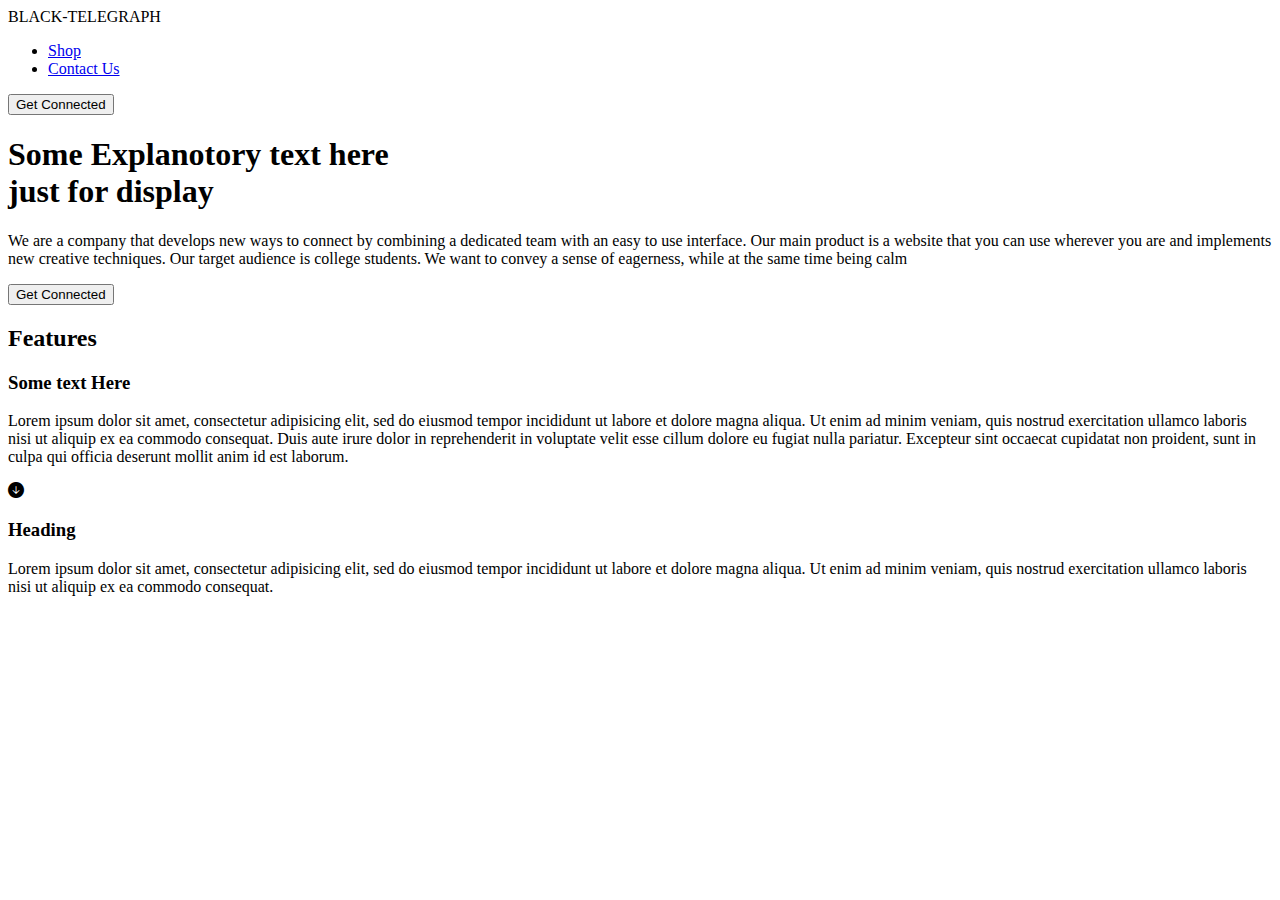
==== index.html @ 9022110b "styled gero section" ====
<!DOCTYPE html>
<html>
<head>
	<meta charset="utf-8">
	<meta name="viewport" content="width=device-width, initial-scale=1">
	<title>Black Telegraph - Home</title>

	<link rel="stylesheet" type="text/css" href="css/style.css">

	<!-- online -->
	<link rel="stylesheet" href="https://cdn.jsdelivr.net/npm/bootstrap-icons@1.8.1/font/bootstrap-icons.css">
</head>
<body>
	<!-- navbar -->
	<nav>
		<section class="logo">BLACK-TELEGRAPH</section>
		<ul class="links">
			<li><a href="shop.html">Shop</a></li>
			<li><a href="contact.html">Contact Us</a></li>
			<!-- <li><a href="terms.html">Terms of Service</a></li> -->
		</ul>
		<section>
			<button class="btn">Get Connected</button>
		</section>
	</nav>

	<!-- hero -->
	<header class="hero">
		<section>
			<h1>Some Explanotory text here <br>just for display</h1>
			<p>We are a company that develops new ways to connect by combining a dedicated team with an easy to use interface. Our main product is a website that you can use wherever you are and implements new creative techniques. Our target audience is college students. We want to convey a sense of eagerness, while at the same time being calm</p>
			<button class="btn">Get Connected</button>
		</section>
		<!-- <section class="hero_img">
			<img src="connect1.jpg" alt="black-telegraph-team" class="hero_img">
		</section> -->
	</header>

	<!-- main area -->
	<main>
		<section class="container">
			<h2>Features</h2>
			<section class="container_features">
				<section>
					<h3>Some text Here</h3>
					<p>Lorem ipsum dolor sit amet, consectetur adipisicing elit, sed do eiusmod
					tempor incididunt ut labore et dolore magna aliqua. Ut enim ad minim veniam,
					quis nostrud exercitation ullamco laboris nisi ut aliquip ex ea commodo
					consequat. Duis aute irure dolor in reprehenderit in voluptate velit esse
					cillum dolore eu fugiat nulla pariatur. Excepteur sint occaecat cupidatat non
					proident, sunt in culpa qui officia deserunt mollit anim id est laborum.</p>
				</section>
				<!-- <section></section> -->
				<section>
					<aside class="content_right">
						<span>
							<i class="bi bi-arrow-down-circle-fill"></i>
						</span>
						<article>
							<h3>Heading</h3>
							<p>Lorem ipsum dolor sit amet, consectetur adipisicing elit, sed do eiusmod
							tempor incididunt ut labore et dolore magna aliqua. Ut enim ad minim veniam,
							quis nostrud exercitation ullamco laboris nisi ut aliquip ex ea commodo
							consequat.</p>
						</article>
					</aside>
				</section>
			</section>
		</section>
	</main>
</body>
</html>
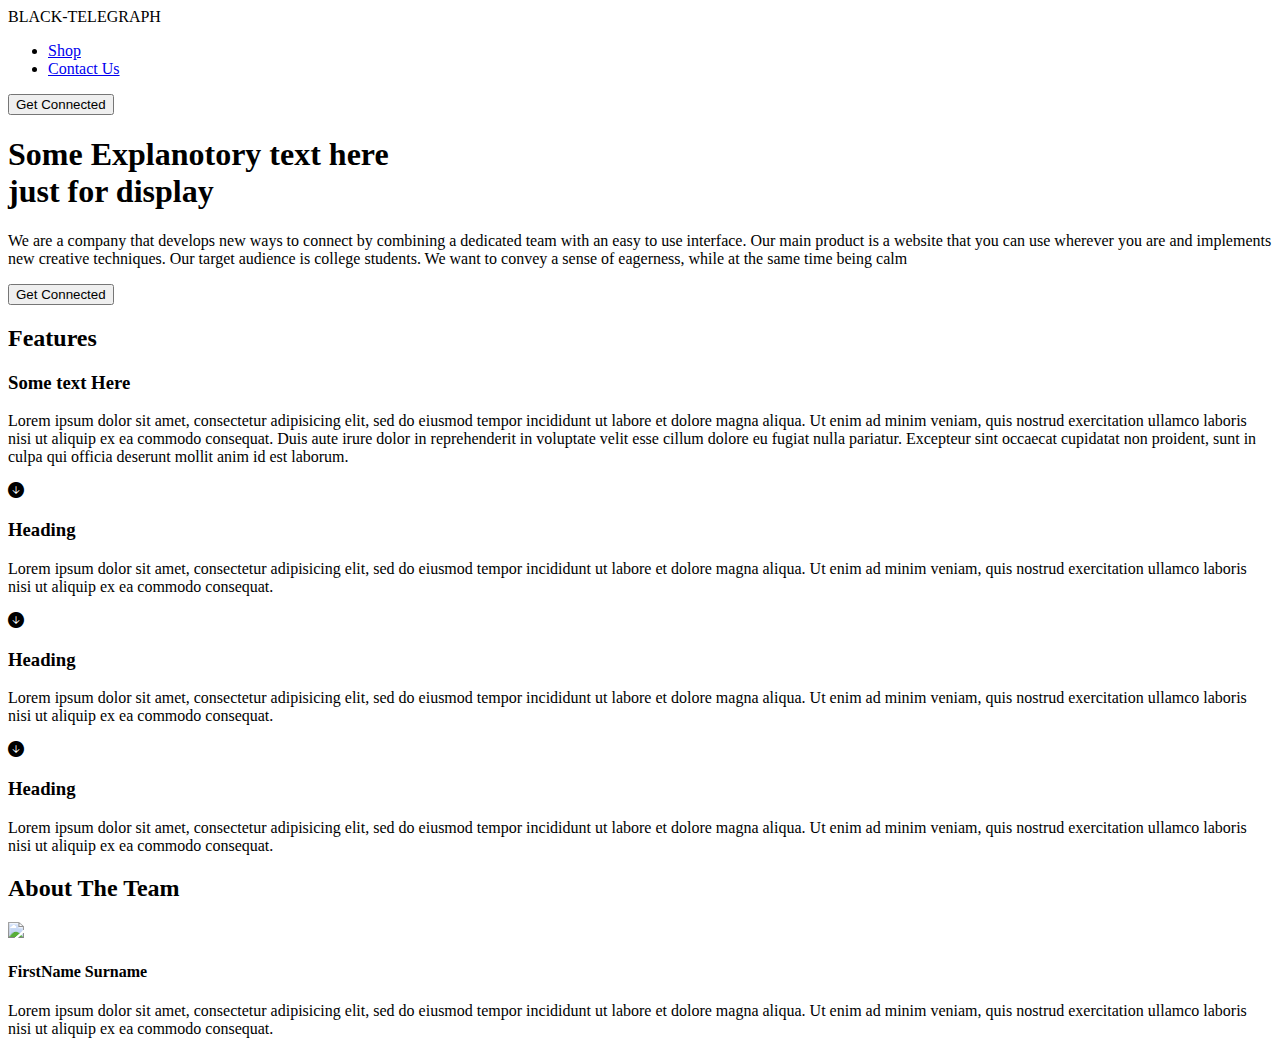
==== commit 6d0467e5: "started team section" ====
--- a/index.html
+++ b/index.html
@@ -50,8 +50,31 @@
 					cillum dolore eu fugiat nulla pariatur. Excepteur sint occaecat cupidatat non
 					proident, sunt in culpa qui officia deserunt mollit anim id est laborum.</p>
 				</section>
-				<!-- <section></section> -->
 				<section>
+					<aside class="content_right">
+						<span>
+							<i class="bi bi-arrow-down-circle-fill"></i>
+						</span>
+						<article>
+							<h3>Heading</h3>
+							<p>Lorem ipsum dolor sit amet, consectetur adipisicing elit, sed do eiusmod
+							tempor incididunt ut labore et dolore magna aliqua. Ut enim ad minim veniam,
+							quis nostrud exercitation ullamco laboris nisi ut aliquip ex ea commodo
+							consequat.</p>
+						</article>
+					</aside>
+					<aside class="content_right">
+						<span>
+							<i class="bi bi-arrow-down-circle-fill"></i>
+						</span>
+						<article>
+							<h3>Heading</h3>
+							<p>Lorem ipsum dolor sit amet, consectetur adipisicing elit, sed do eiusmod
+							tempor incididunt ut labore et dolore magna aliqua. Ut enim ad minim veniam,
+							quis nostrud exercitation ullamco laboris nisi ut aliquip ex ea commodo
+							consequat.</p>
+						</article>
+					</aside>
 					<aside class="content_right">
 						<span>
 							<i class="bi bi-arrow-down-circle-fill"></i>
@@ -67,6 +90,19 @@
 				</section>
 			</section>
 		</section>
+		<section class="container">
+			<h2>About The Team</h2>
+			<section class="container_team">
+				<section class="card">
+					<img src="images/team_person1.jpg">
+					<h4>FirstName Surname</h4>
+					<p>Lorem ipsum dolor sit amet, consectetur adipisicing elit, sed do eiusmod
+					tempor incididunt ut labore et dolore magna aliqua. Ut enim ad minim veniam,
+					quis nostrud exercitation ullamco laboris nisi ut aliquip ex ea commodo
+					consequat.</p>
+				</section>
+			</section>
+		</section>
 	</main>
 </body>
 </html>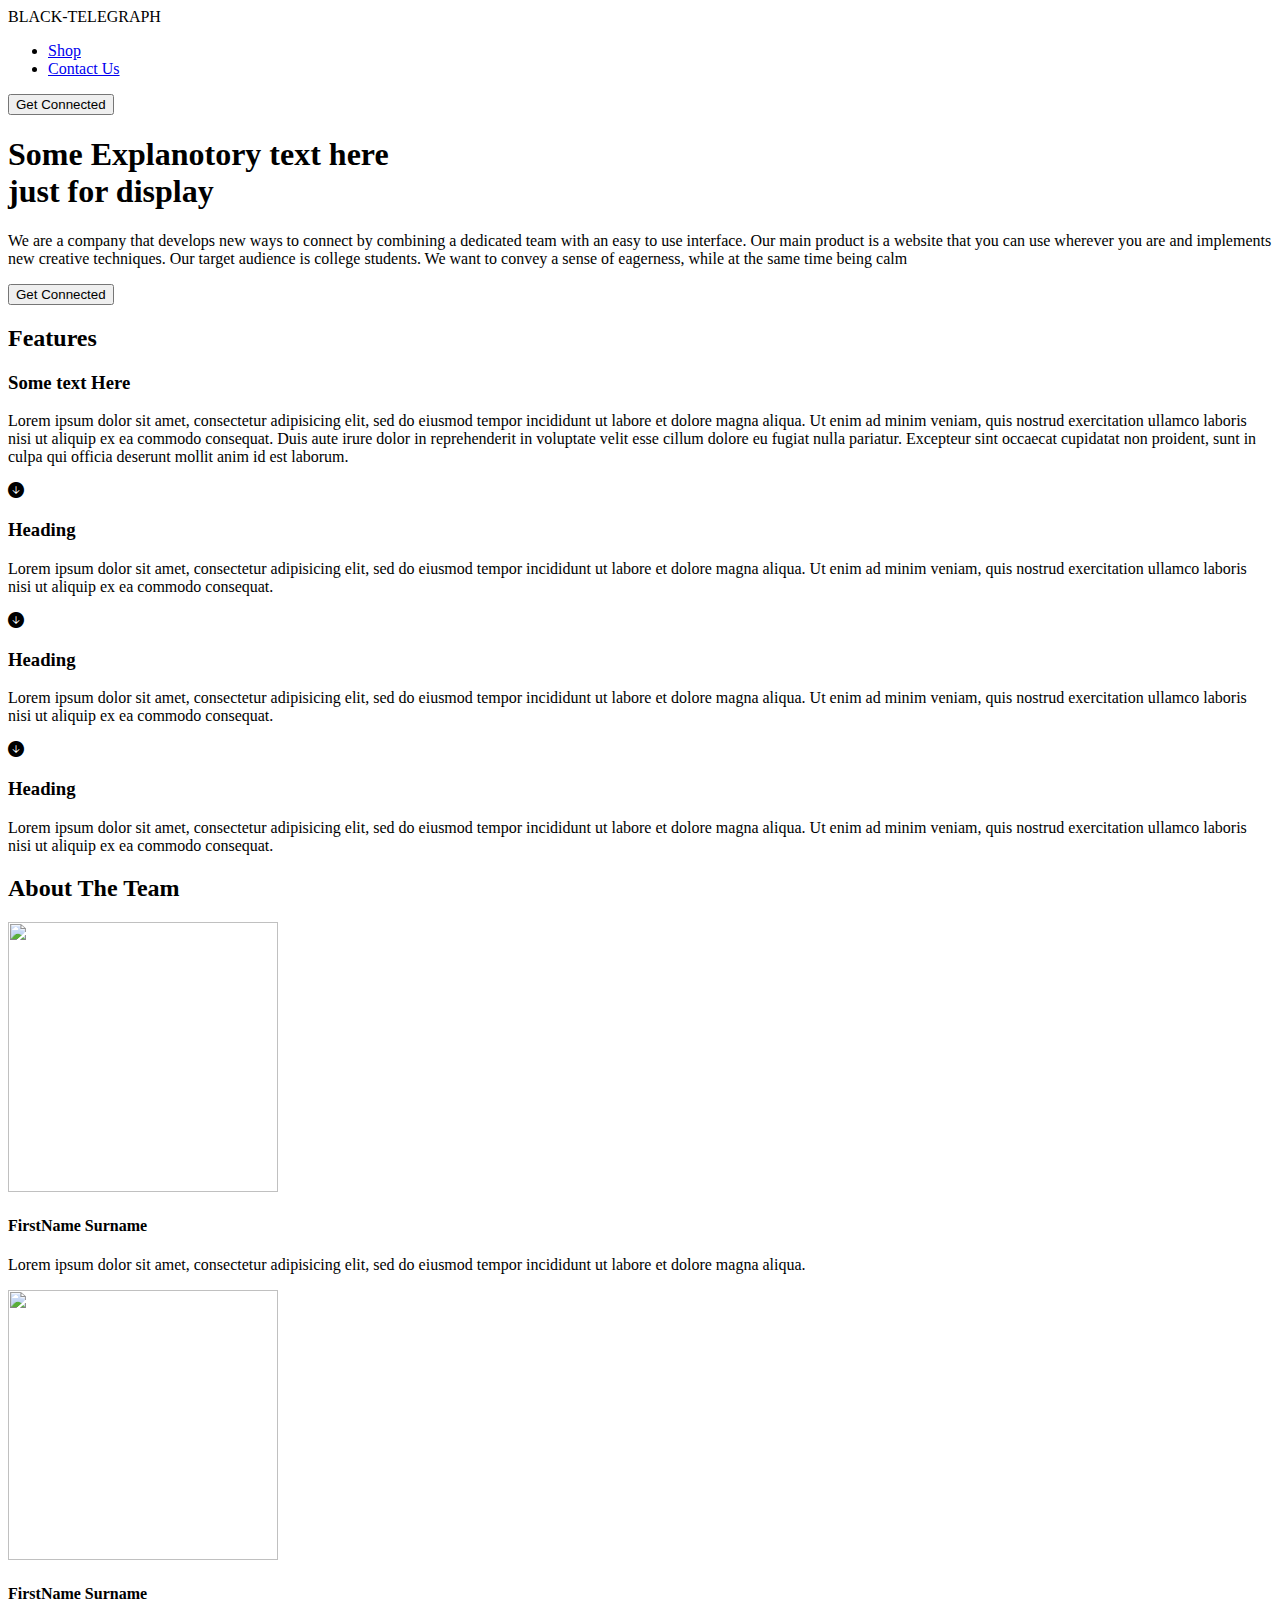
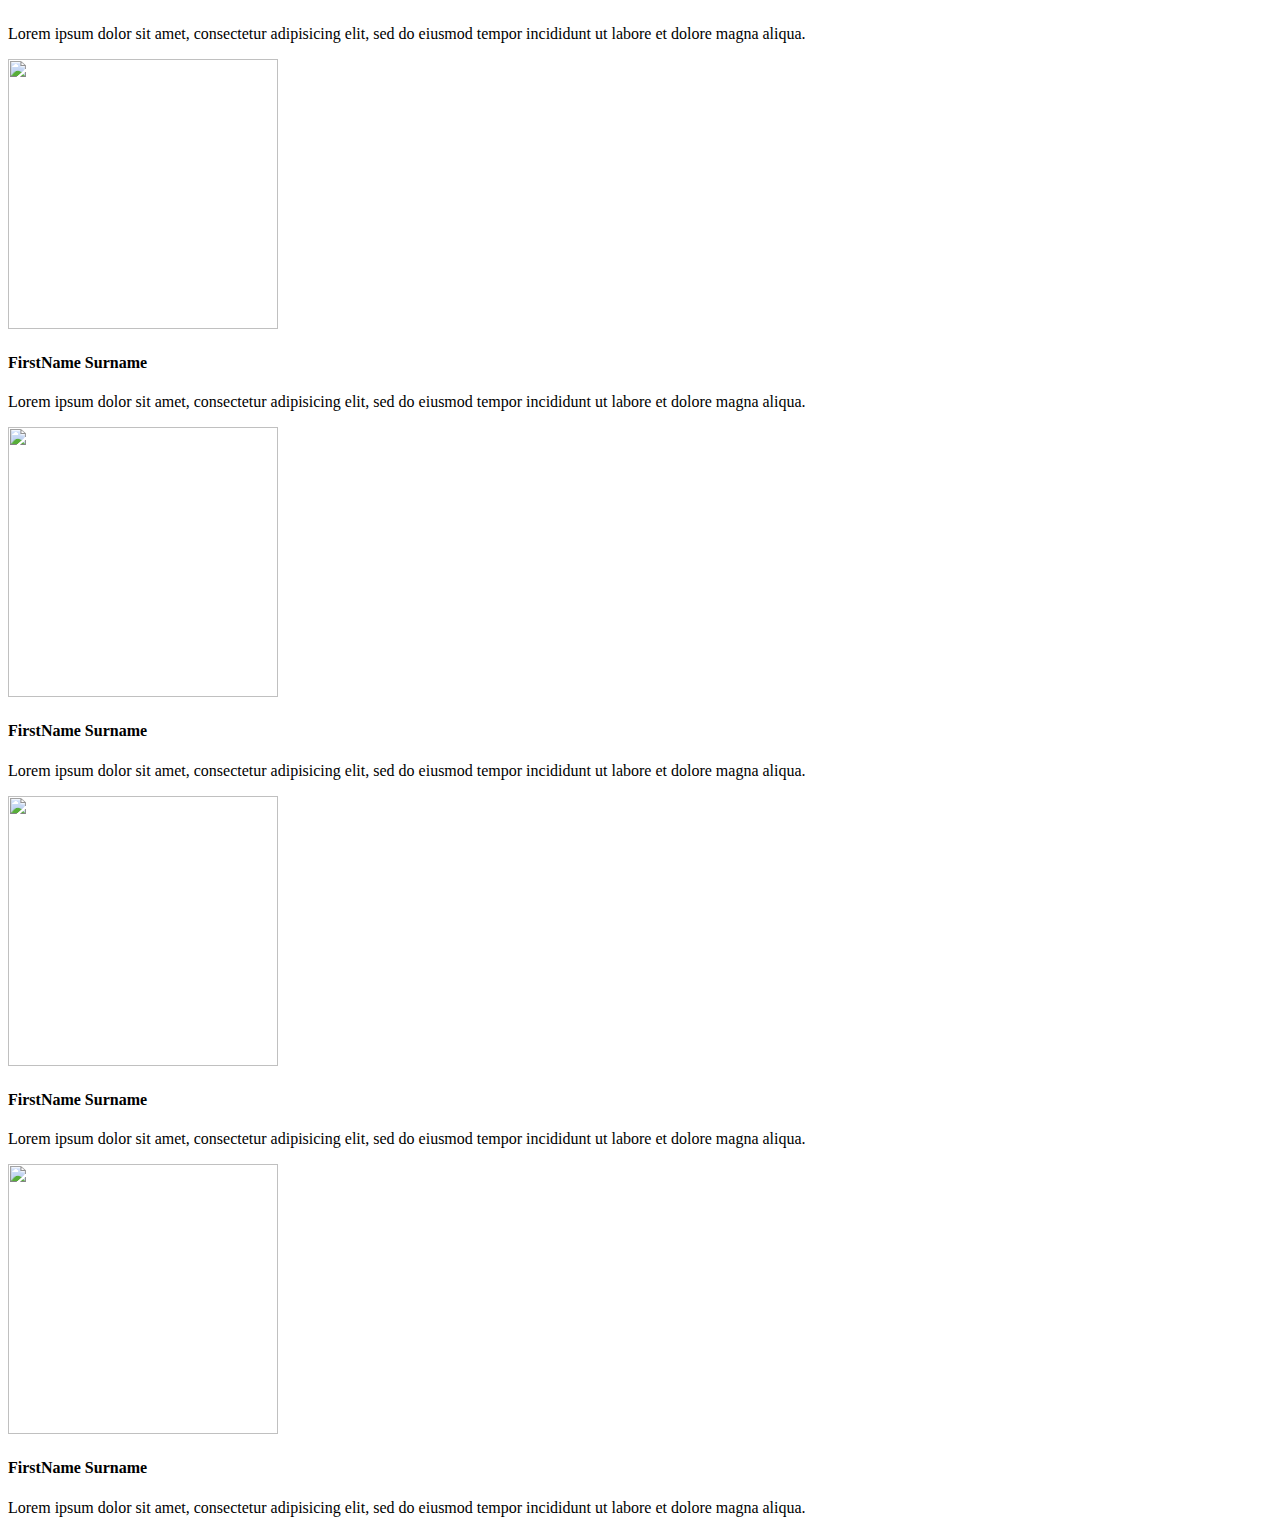
==== commit 35314b77: "addedd teams images" ====
--- a/index.html
+++ b/index.html
@@ -94,12 +94,40 @@
 			<h2>About The Team</h2>
 			<section class="container_team">
 				<section class="card">
-					<img src="images/team_person1.jpg">
+					<img src="images/team_person1.jpg" loading="lazy" width="270px" height="270px">
 					<h4>FirstName Surname</h4>
 					<p>Lorem ipsum dolor sit amet, consectetur adipisicing elit, sed do eiusmod
-					tempor incididunt ut labore et dolore magna aliqua. Ut enim ad minim veniam,
-					quis nostrud exercitation ullamco laboris nisi ut aliquip ex ea commodo
-					consequat.</p>
+					tempor incididunt ut labore et dolore magna aliqua.</p>
+				</section>
+				<section class="card">
+					<img src="images/team_person2.jpg" loading="lazy" width="270px" height="270px">
+					<h4>FirstName Surname</h4>
+					<p>Lorem ipsum dolor sit amet, consectetur adipisicing elit, sed do eiusmod
+					tempor incididunt ut labore et dolore magna aliqua.</p>
+				</section>
+				<section class="card">
+					<img src="images/team_person3.jpg" loading="lazy" width="270px" height="270px">
+					<h4>FirstName Surname</h4>
+					<p>Lorem ipsum dolor sit amet, consectetur adipisicing elit, sed do eiusmod
+					tempor incididunt ut labore et dolore magna aliqua.</p>
+				</section>
+				<section class="card">
+					<img src="images/team_person4.jpg" loading="lazy" width="270px" height="270px">
+					<h4>FirstName Surname</h4>
+					<p>Lorem ipsum dolor sit amet, consectetur adipisicing elit, sed do eiusmod
+					tempor incididunt ut labore et dolore magna aliqua.</p>
+				</section>
+				<section class="card">
+					<img src="images/team_person5.jpg" loading="lazy" width="270px" height="270px">
+					<h4>FirstName Surname</h4>
+					<p>Lorem ipsum dolor sit amet, consectetur adipisicing elit, sed do eiusmod
+					tempor incididunt ut labore et dolore magna aliqua.</p>
+				</section>
+				<section class="card">
+					<img src="images/team_person6.jpg" loading="lazy" width="270px" height="270px">
+					<h4>FirstName Surname</h4>
+					<p>Lorem ipsum dolor sit amet, consectetur adipisicing elit, sed do eiusmod
+					tempor incididunt ut labore et dolore magna aliqua.</p>
 				</section>
 			</section>
 		</section>
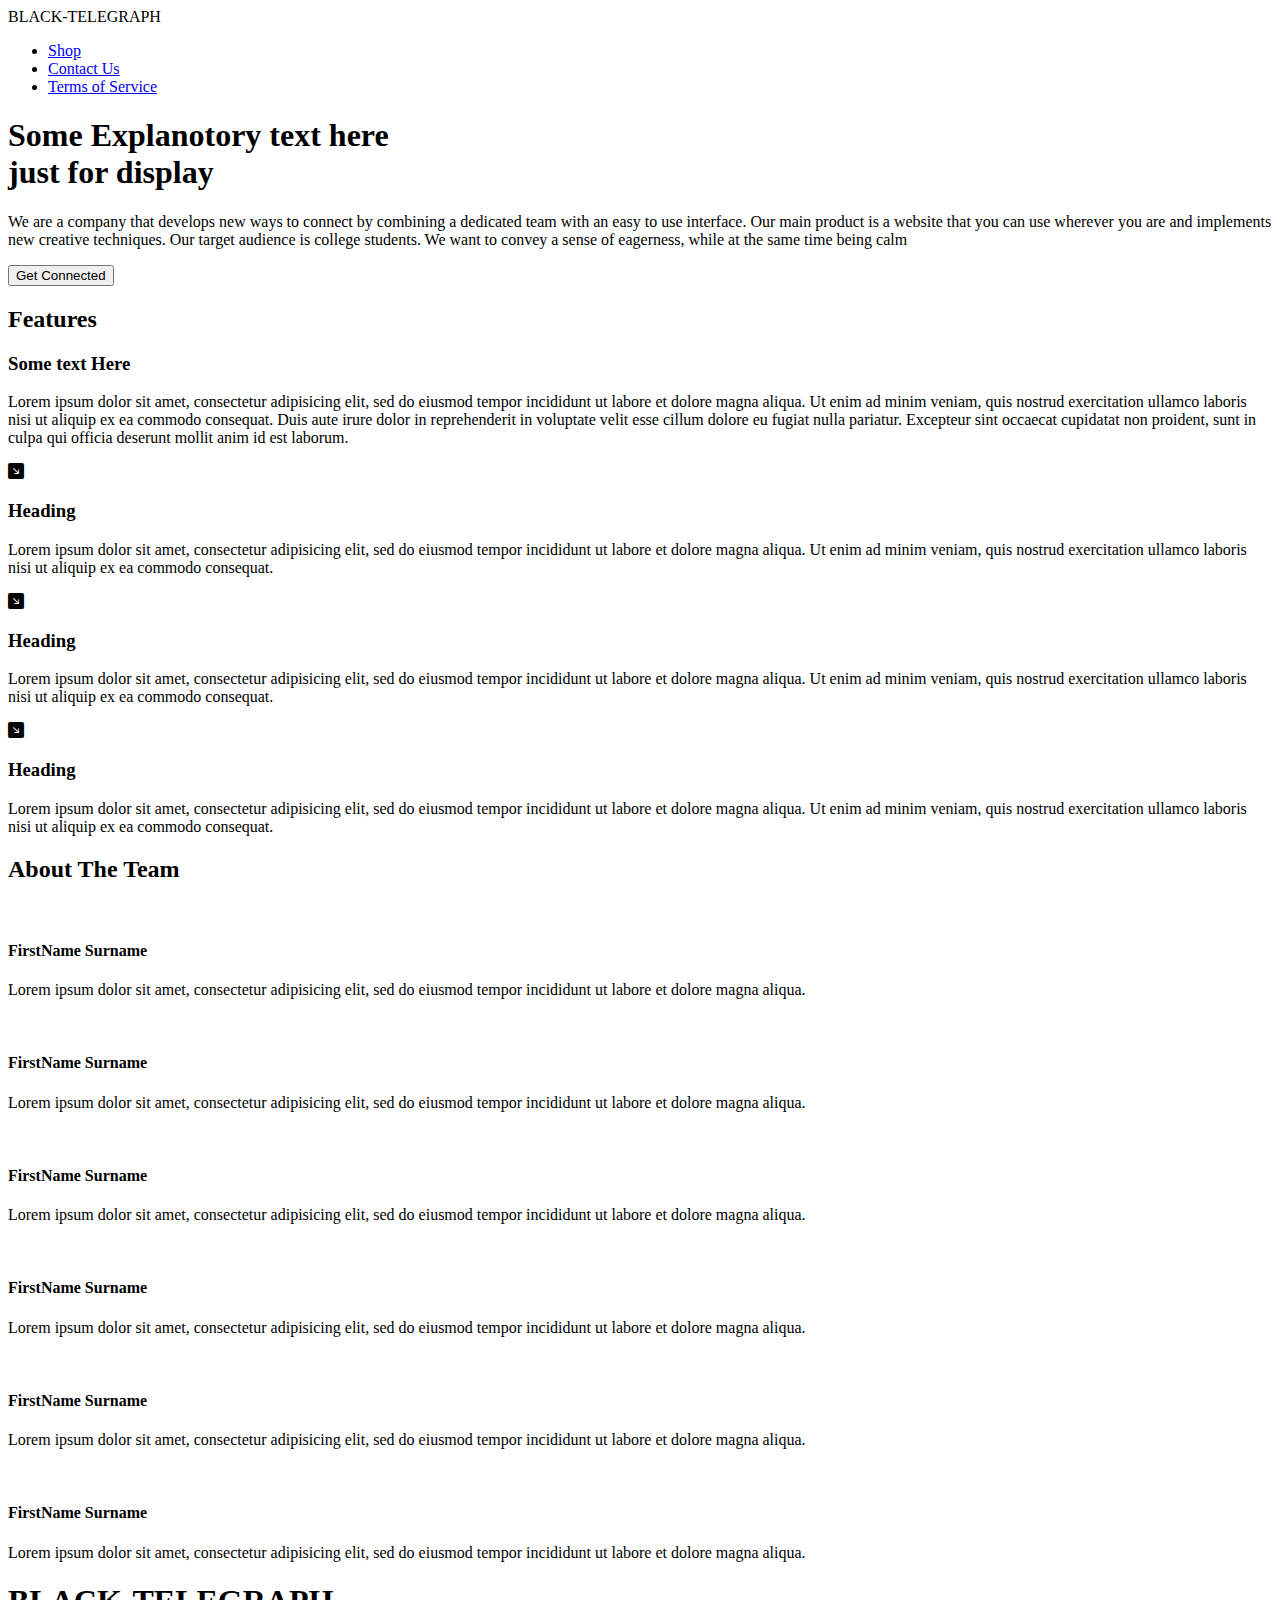
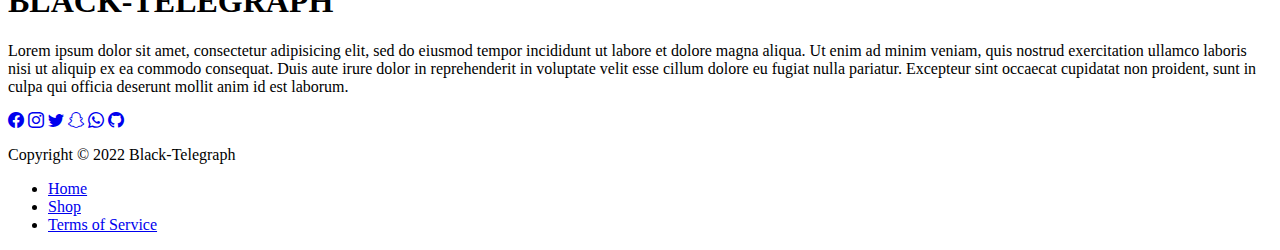
==== commit 037347c4: "addedd footer section" ====
--- a/index.html
+++ b/index.html
@@ -6,6 +6,9 @@
 	<title>Black Telegraph - Home</title>
 
 	<link rel="stylesheet" type="text/css" href="css/style.css">
+
+	<!-- lazy loading -->
+	<script src="js/lazysizes.min.js" async=""></script>
 
 	<!-- online -->
 	<link rel="stylesheet" href="https://cdn.jsdelivr.net/npm/bootstrap-icons@1.8.1/font/bootstrap-icons.css">
@@ -17,11 +20,8 @@
 		<ul class="links">
 			<li><a href="shop.html">Shop</a></li>
 			<li><a href="contact.html">Contact Us</a></li>
-			<!-- <li><a href="terms.html">Terms of Service</a></li> -->
+			<li><a href="terms.html">Terms of Service</a></li>
 		</ul>
-		<section>
-			<button class="btn">Get Connected</button>
-		</section>
 	</nav>
 
 	<!-- hero -->
@@ -31,9 +31,6 @@
 			<p>We are a company that develops new ways to connect by combining a dedicated team with an easy to use interface. Our main product is a website that you can use wherever you are and implements new creative techniques. Our target audience is college students. We want to convey a sense of eagerness, while at the same time being calm</p>
 			<button class="btn">Get Connected</button>
 		</section>
-		<!-- <section class="hero_img">
-			<img src="connect1.jpg" alt="black-telegraph-team" class="hero_img">
-		</section> -->
 	</header>
 
 	<!-- main area -->
@@ -53,7 +50,7 @@
 				<section>
 					<aside class="content_right">
 						<span>
-							<i class="bi bi-arrow-down-circle-fill"></i>
+							<i class="bi bi-arrow-down-right-square-fill"></i>
 						</span>
 						<article>
 							<h3>Heading</h3>
@@ -65,7 +62,7 @@
 					</aside>
 					<aside class="content_right">
 						<span>
-							<i class="bi bi-arrow-down-circle-fill"></i>
+							<i class="bi bi-arrow-down-right-square-fill"></i>
 						</span>
 						<article>
 							<h3>Heading</h3>
@@ -77,7 +74,7 @@
 					</aside>
 					<aside class="content_right">
 						<span>
-							<i class="bi bi-arrow-down-circle-fill"></i>
+							<i class="bi bi-arrow-down-right-square-fill"></i>
 						</span>
 						<article>
 							<h3>Heading</h3>
@@ -94,37 +91,37 @@
 			<h2>About The Team</h2>
 			<section class="container_team">
 				<section class="card">
-					<img src="images/team_person1.jpg" loading="lazy" width="270px" height="270px">
+					<img data-src="images/team_person1.jpg" class="lazyload">
 					<h4>FirstName Surname</h4>
 					<p>Lorem ipsum dolor sit amet, consectetur adipisicing elit, sed do eiusmod
 					tempor incididunt ut labore et dolore magna aliqua.</p>
 				</section>
 				<section class="card">
-					<img src="images/team_person2.jpg" loading="lazy" width="270px" height="270px">
+					<img data-src="images/team_person2.jpg" class="lazyload">
 					<h4>FirstName Surname</h4>
 					<p>Lorem ipsum dolor sit amet, consectetur adipisicing elit, sed do eiusmod
 					tempor incididunt ut labore et dolore magna aliqua.</p>
 				</section>
 				<section class="card">
-					<img src="images/team_person3.jpg" loading="lazy" width="270px" height="270px">
+					<img data-src="images/team_person3.jpg" class="lazyload">
 					<h4>FirstName Surname</h4>
 					<p>Lorem ipsum dolor sit amet, consectetur adipisicing elit, sed do eiusmod
 					tempor incididunt ut labore et dolore magna aliqua.</p>
 				</section>
 				<section class="card">
-					<img src="images/team_person4.jpg" loading="lazy" width="270px" height="270px">
+					<img data-src="images/team_person4.jpg" class="lazyload">
 					<h4>FirstName Surname</h4>
 					<p>Lorem ipsum dolor sit amet, consectetur adipisicing elit, sed do eiusmod
 					tempor incididunt ut labore et dolore magna aliqua.</p>
 				</section>
 				<section class="card">
-					<img src="images/team_person5.jpg" loading="lazy" width="270px" height="270px">
+					<img data-src="images/team_person5.jpg" class="lazyload">
 					<h4>FirstName Surname</h4>
 					<p>Lorem ipsum dolor sit amet, consectetur adipisicing elit, sed do eiusmod
 					tempor incididunt ut labore et dolore magna aliqua.</p>
 				</section>
 				<section class="card">
-					<img src="images/team_person6.jpg" loading="lazy" width="270px" height="270px">
+					<img data-src="images/team_person6.jpg" class="lazyload">
 					<h4>FirstName Surname</h4>
 					<p>Lorem ipsum dolor sit amet, consectetur adipisicing elit, sed do eiusmod
 					tempor incididunt ut labore et dolore magna aliqua.</p>
@@ -132,5 +129,37 @@
 			</section>
 		</section>
 	</main>
+
+	<footer>
+		<section>
+			<h1>BLACK-TELEGRAPH</h1>
+			<p>Lorem ipsum dolor sit amet, consectetur adipisicing elit, sed do eiusmod
+			tempor incididunt ut labore et dolore magna aliqua. Ut enim ad minim veniam,
+			quis nostrud exercitation ullamco laboris nisi ut aliquip ex ea commodo
+			consequat. Duis aute irure dolor in reprehenderit in voluptate velit esse
+			cillum dolore eu fugiat nulla pariatur. Excepteur sint occaecat cupidatat non
+			proident, sunt in culpa qui officia deserunt mollit anim id est laborum.</p>
+			<section class="footer-links">
+				<a href="#"><i class="bi bi-facebook"></i></a>
+				<a href="#"><i class="bi bi-instagram"></i></a>
+				<a href="#"><i class="bi bi-twitter"></i></a>
+				<a href="#"><i class="bi bi-snapchat"></i></a>
+				<a href="#"><i class="bi bi-whatsapp"></i></a>
+				<a href="#"><i class="bi bi-github"></i></a>
+			</section>
+		</section>
+		<section class="subsection">
+			<section>
+				<p>Copyright &copy; 2022 Black-Telegraph</p>
+			</section>
+			<section>
+				<ul class="footer-menu">
+					<li><a href="index.html">Home</a></li>
+					<li><a href="shop.html">Shop</a></li>
+					<li><a href="terms.html">Terms of Service</a></li>
+				</ul>
+			</section>
+		</section>
+	</footer>
 </body>
 </html>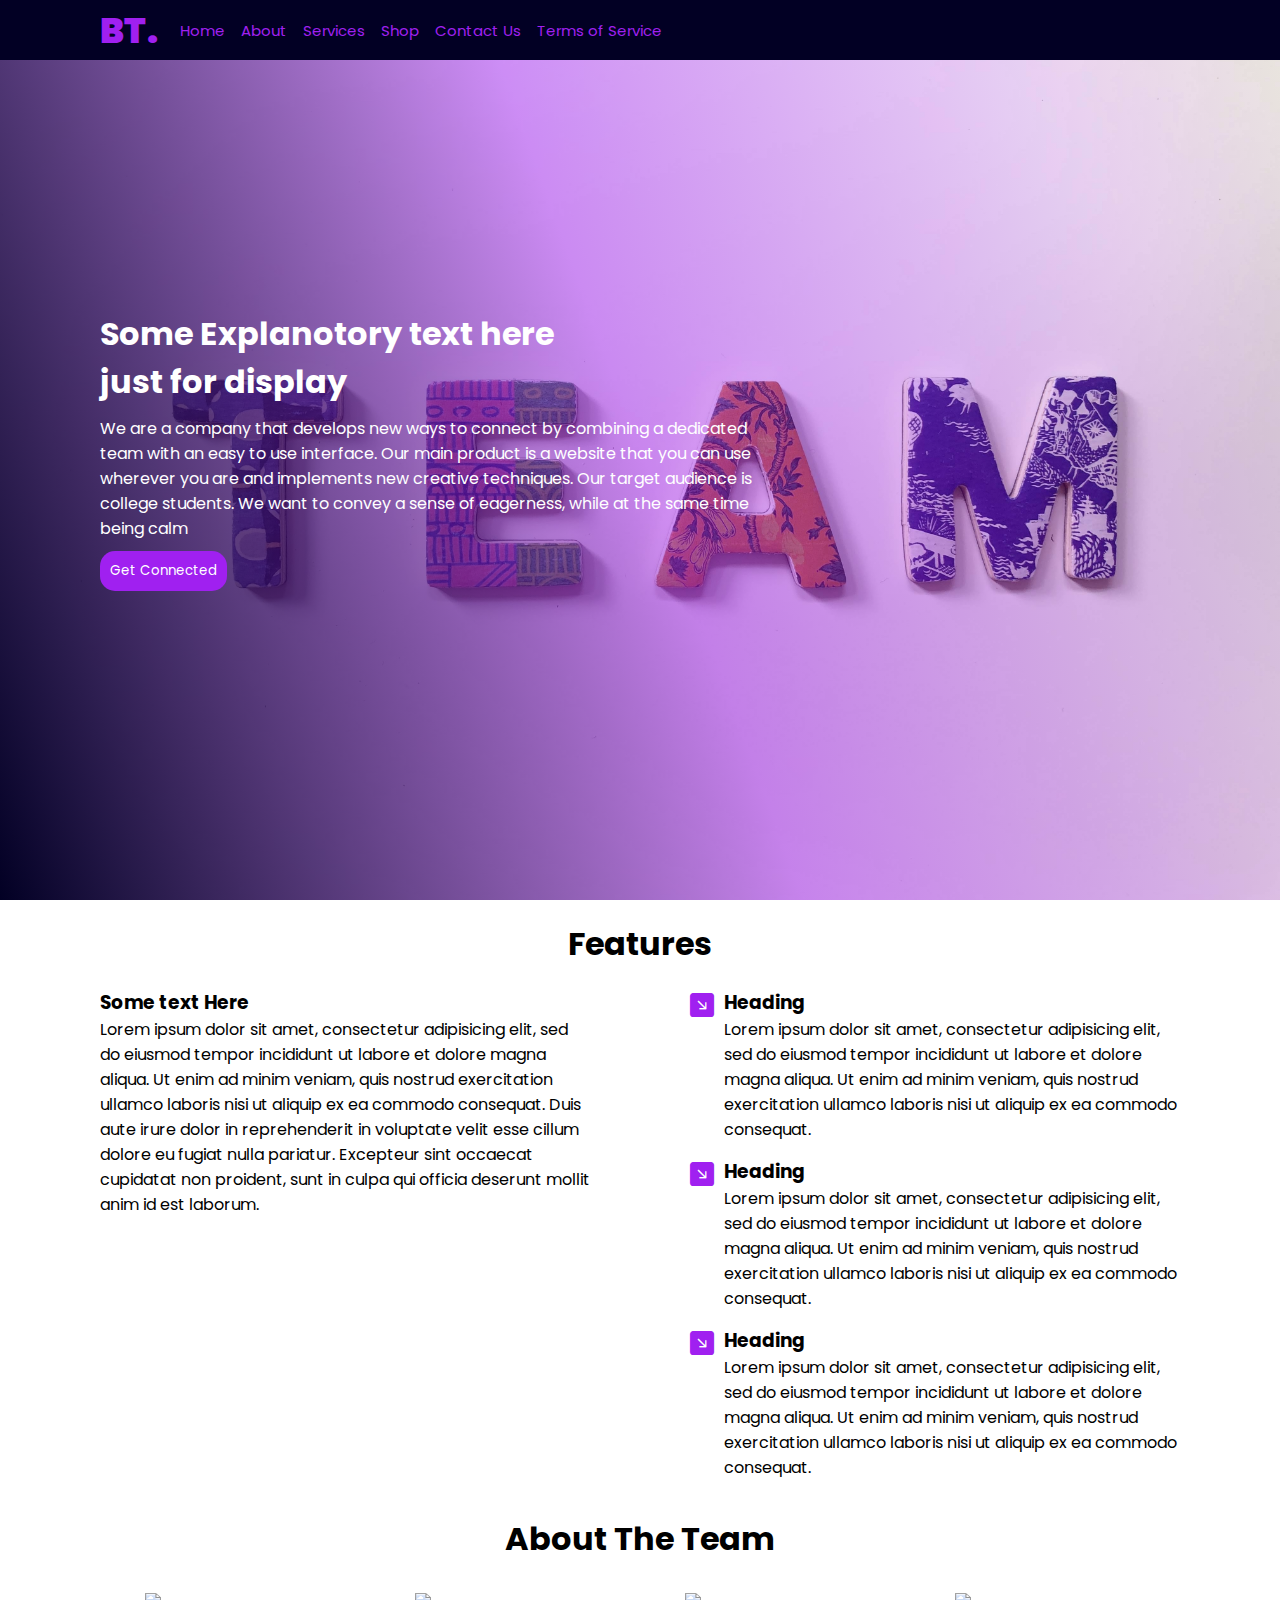
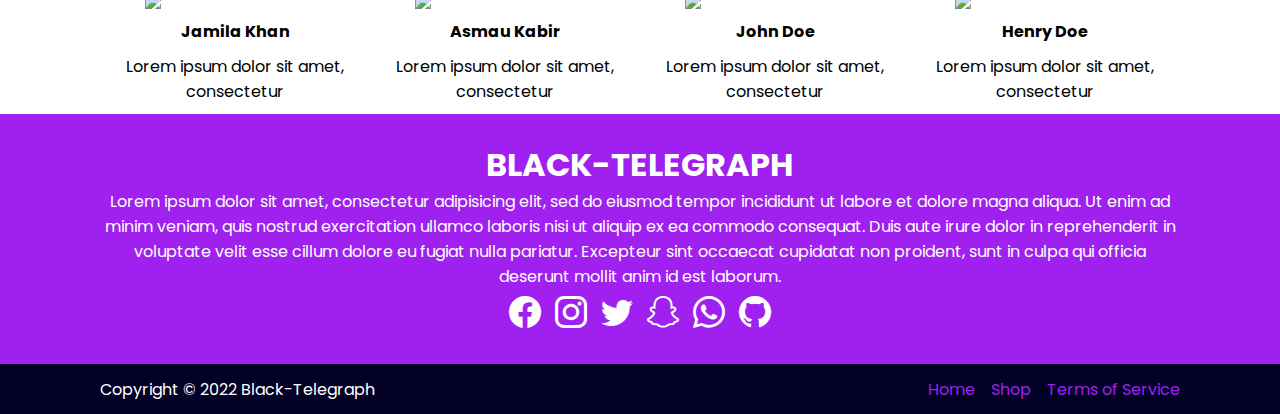
==== commit 06e6c5e4: "updated nav and team section" ====
--- a/index.html
+++ b/index.html
@@ -8,7 +8,7 @@
 	<link rel="stylesheet" type="text/css" href="css/style.css">
 
 	<!-- lazy loading -->
-	<script src="js/lazysizes.min.js" async=""></script>
+	<!-- <script src="js/lazysizes.min.js" async=""></script> -->
 
 	<!-- online -->
 	<link rel="stylesheet" href="https://cdn.jsdelivr.net/npm/bootstrap-icons@1.8.1/font/bootstrap-icons.css">
@@ -16,8 +16,14 @@
 <body>
 	<!-- navbar -->
 	<nav>
-		<section class="logo">BLACK-TELEGRAPH</section>
+		<section class="logo">
+			<!-- <a href="#">BLACK-TELEGRAPH</a> -->
+			<a href="#">BT.</a>
+		</section>
 		<ul class="links">
+			<li><a href="#">Home</a></li>
+			<li><a href="#">About</a></li>
+			<li><a href="#">Services</a></li>
 			<li><a href="shop.html">Shop</a></li>
 			<li><a href="contact.html">Contact Us</a></li>
 			<li><a href="terms.html">Terms of Service</a></li>
@@ -49,7 +55,7 @@
 				</section>
 				<section>
 					<aside class="content_right">
-						<span>
+						<span class="icon">
 							<i class="bi bi-arrow-down-right-square-fill"></i>
 						</span>
 						<article>
@@ -91,47 +97,43 @@
 			<h2>About The Team</h2>
 			<section class="container_team">
 				<section class="card">
-					<img data-src="images/team_person1.jpg" class="lazyload">
+					<img src="images/team1.jpg" class="">
+					<h4>Jamila Khan</h4>
+					<p>Lorem ipsum dolor sit amet, consectetur</p>
+				</section>
+				<section class="card">
+					<img src="images/team2.jpg" class="">
+					<h4>Asmau Kabir</h4>
+					<p>Lorem ipsum dolor sit amet, consectetur</p>
+				</section>
+				<section class="card">
+					<img src="images/team3.jpg" class="">
+					<h4>John Doe</h4>
+					<p>Lorem ipsum dolor sit amet, consectetur</p>
+				</section>
+				<section class="card">
+					<img src="images/team4.jpg" class="">
+					<h4>Henry Doe</h4>
+					<p>Lorem ipsum dolor sit amet, consectetur</p>
+				</section>
+				<!-- <section class="card">
+					<img src="images/team_person5.jpg" class="">
 					<h4>FirstName Surname</h4>
 					<p>Lorem ipsum dolor sit amet, consectetur adipisicing elit, sed do eiusmod
 					tempor incididunt ut labore et dolore magna aliqua.</p>
 				</section>
 				<section class="card">
-					<img data-src="images/team_person2.jpg" class="lazyload">
+					<img src="images/team_person6.jpg" class="">
 					<h4>FirstName Surname</h4>
 					<p>Lorem ipsum dolor sit amet, consectetur adipisicing elit, sed do eiusmod
 					tempor incididunt ut labore et dolore magna aliqua.</p>
-				</section>
-				<section class="card">
-					<img data-src="images/team_person3.jpg" class="lazyload">
-					<h4>FirstName Surname</h4>
-					<p>Lorem ipsum dolor sit amet, consectetur adipisicing elit, sed do eiusmod
-					tempor incididunt ut labore et dolore magna aliqua.</p>
-				</section>
-				<section class="card">
-					<img data-src="images/team_person4.jpg" class="lazyload">
-					<h4>FirstName Surname</h4>
-					<p>Lorem ipsum dolor sit amet, consectetur adipisicing elit, sed do eiusmod
-					tempor incididunt ut labore et dolore magna aliqua.</p>
-				</section>
-				<section class="card">
-					<img data-src="images/team_person5.jpg" class="lazyload">
-					<h4>FirstName Surname</h4>
-					<p>Lorem ipsum dolor sit amet, consectetur adipisicing elit, sed do eiusmod
-					tempor incididunt ut labore et dolore magna aliqua.</p>
-				</section>
-				<section class="card">
-					<img data-src="images/team_person6.jpg" class="lazyload">
-					<h4>FirstName Surname</h4>
-					<p>Lorem ipsum dolor sit amet, consectetur adipisicing elit, sed do eiusmod
-					tempor incididunt ut labore et dolore magna aliqua.</p>
-				</section>
+				</section> -->
 			</section>
 		</section>
 	</main>
 
 	<footer>
-		<section>
+		<section class="topsection">
 			<h1>BLACK-TELEGRAPH</h1>
 			<p>Lorem ipsum dolor sit amet, consectetur adipisicing elit, sed do eiusmod
 			tempor incididunt ut labore et dolore magna aliqua. Ut enim ad minim veniam,
--- a/css/style.css
+++ b/css/style.css
@@ -0,0 +1,200 @@
+/*@import url('https://fonts.googleapis.com/css2?family=Poppins&display=swap');*/
+@import url('https://fonts.googleapis.com/css2?family=Poppins:wght@400;900&display=swap');
+
+:root {
+	--primary : #A020F0;
+	--secondary : #020024;
+	--tertiary : #00d4ff;
+}
+
+* {
+	margin: 0;
+    padding: 0;
+    box-sizing: border-box;
+	font-family: 'Poppins', sans-serif;
+}
+
+nav {
+	width: 100%;
+	height: 60px;
+	position: fixed;
+	background: linear-gradient(359deg, rgba(255,255,255,1), rgba(255,255,255,1), rgba(2,0,36,1));
+	display: flex;
+	/* justify-content: space-between; */
+	align-items: center;
+	background: var(--secondary);
+	color: #ffffff;
+	padding: 0 100px;
+}
+
+nav .logo {
+	font-weight: 900;
+	font-size: 2.2em;
+	padding-right: 10px;
+}
+
+.logo a{
+	text-decoration: none;
+	color: var(--primary);
+	/* position: absolute; */
+
+}
+
+.links li {
+	list-style-type: none;
+	display: inline;
+}
+
+
+.links li a {
+	text-decoration: none;
+	color: var(--primary);
+	font-size: 15px;
+	margin-left: 12px;
+}
+
+.btn {
+	width: auto;
+	background: var(--primary);
+	color: #ffffff;
+	border-radius: 15px;
+	height: 40px;
+	padding: 10px 10px;
+	border-style: solid var(--primary);
+}
+
+.hero {
+	height: 100vh;
+	width: 100%;
+	display: grid;
+    grid-template-columns: 3fr 2fr;
+    grid-template-rows: 1fr;
+    grid-column-gap: 20px;
+    grid-row-gap: 20px;
+    justify-items: stretch;
+    align-items: center;
+	background: linear-gradient(70deg, rgba(2,0,36,1), rgba(160,32,240,0.5), rgba(0,212,255,0)), 
+				url(../images/hero-image.jpg) no-repeat center center / cover;
+}
+
+
+.hero section {
+	margin-left: 100px;
+}
+
+.hero section h1, .hero section p {
+	color: #ffffff;
+	margin-bottom: 10px;
+}
+
+.container {
+	/*margin-left: 100px;*/
+	margin: 0 100px;
+}
+
+.container_features {
+	display: grid;
+	grid-template-columns: 2fr 2fr;
+	grid-column-gap: 100px;
+	align-items: stretch;
+	justify-items: stretch;
+}
+
+.container > h2{
+	text-align: center;
+	font-weight: 700;
+	font-size: 2em;
+	margin-bottom: 20px;
+	margin-top: 20px;
+}
+
+.content_right {
+	display: grid;
+	grid-template-columns: auto 3fr;
+	grid-column-gap: 10px;
+	align-items: flex-start;
+	margin-bottom: 15px;
+}
+
+.content_right > span > i{
+	font-size: 1.5em;
+	color: var(--primary);
+	border-radius: 50%;
+}
+
+.container_team {
+	display: flex;
+    max-width: 100%;    
+	align-items: center;
+    justify-content: center;
+    flex-direction: row;
+}
+
+.card {
+	display: flex;
+	justify-items: center;
+	align-items: center;
+	flex-direction: column;
+	margin: 10px 0;
+}
+
+.card img {
+	object-fit: cover;
+	width: 180px;
+	/* height: 270px; */
+	/* border-radius: 50%; */
+}
+
+.card h4, .card p {
+	text-align: center;
+	margin-top: 10px;
+}
+
+footer {
+	background: var(--primary);
+	width: 100%;
+	display: flex;
+	justify-content: space-between;
+	flex-direction: column;
+	color: #ffffff;
+}
+
+footer .topsection{
+	margin: 0 100px;
+	text-align: center;
+	height: 250px;
+	display: flex;
+	justify-content: center;
+	align-items: center;
+	flex-direction: column;
+}
+
+.footer-links a {
+	color: #ffffff;
+	font-size: 2em;
+	padding: 0 5px;
+	margin-top: 10px;
+}
+
+.subsection {
+	display: flex;
+	justify-content: space-between;
+	align-items: center;
+	background: var(--secondary);
+	color: #ffffff;
+	height: 50px;
+}
+
+.subsection section {
+	margin: 0 100px;
+}
+.footer-menu li {
+	list-style-type: none;
+	display: inline;
+}
+
+.footer-menu li a {
+	text-decoration: none;
+	color: var(--primary);
+	margin-left: 12px;
+}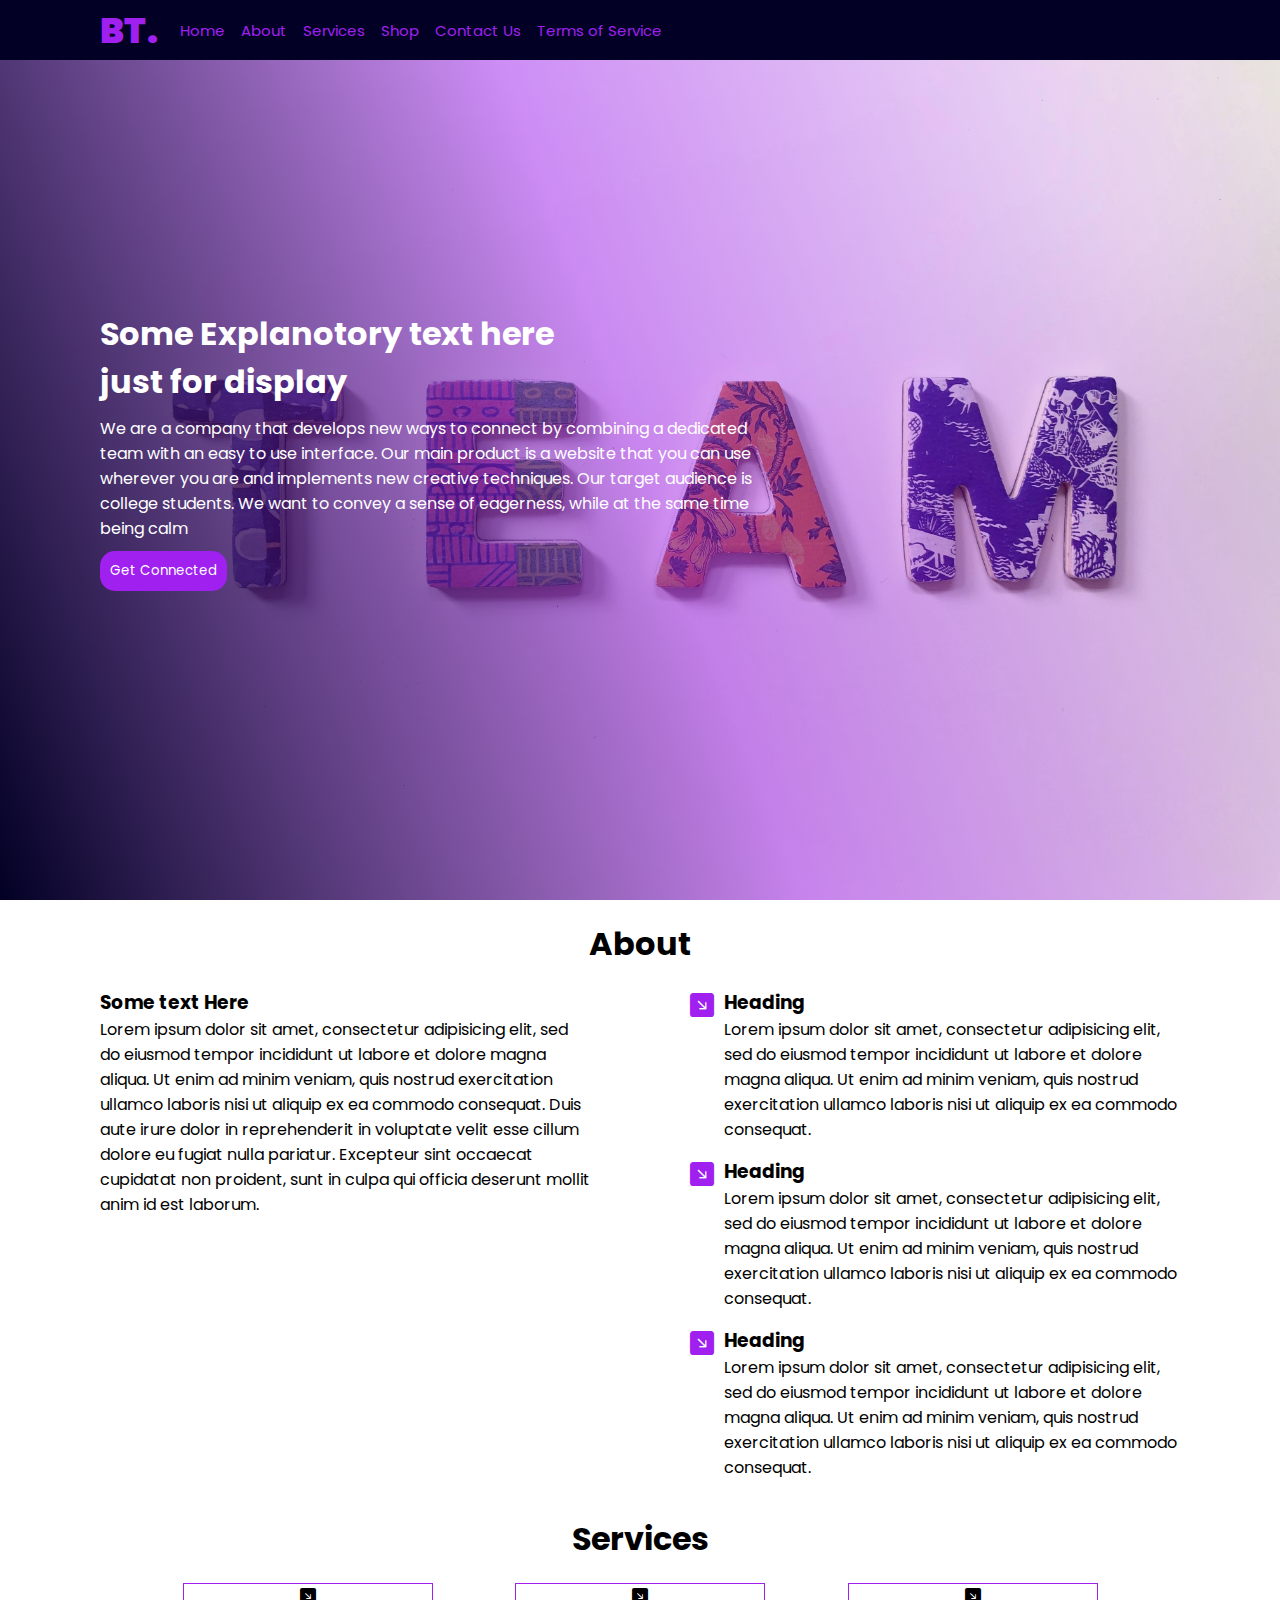
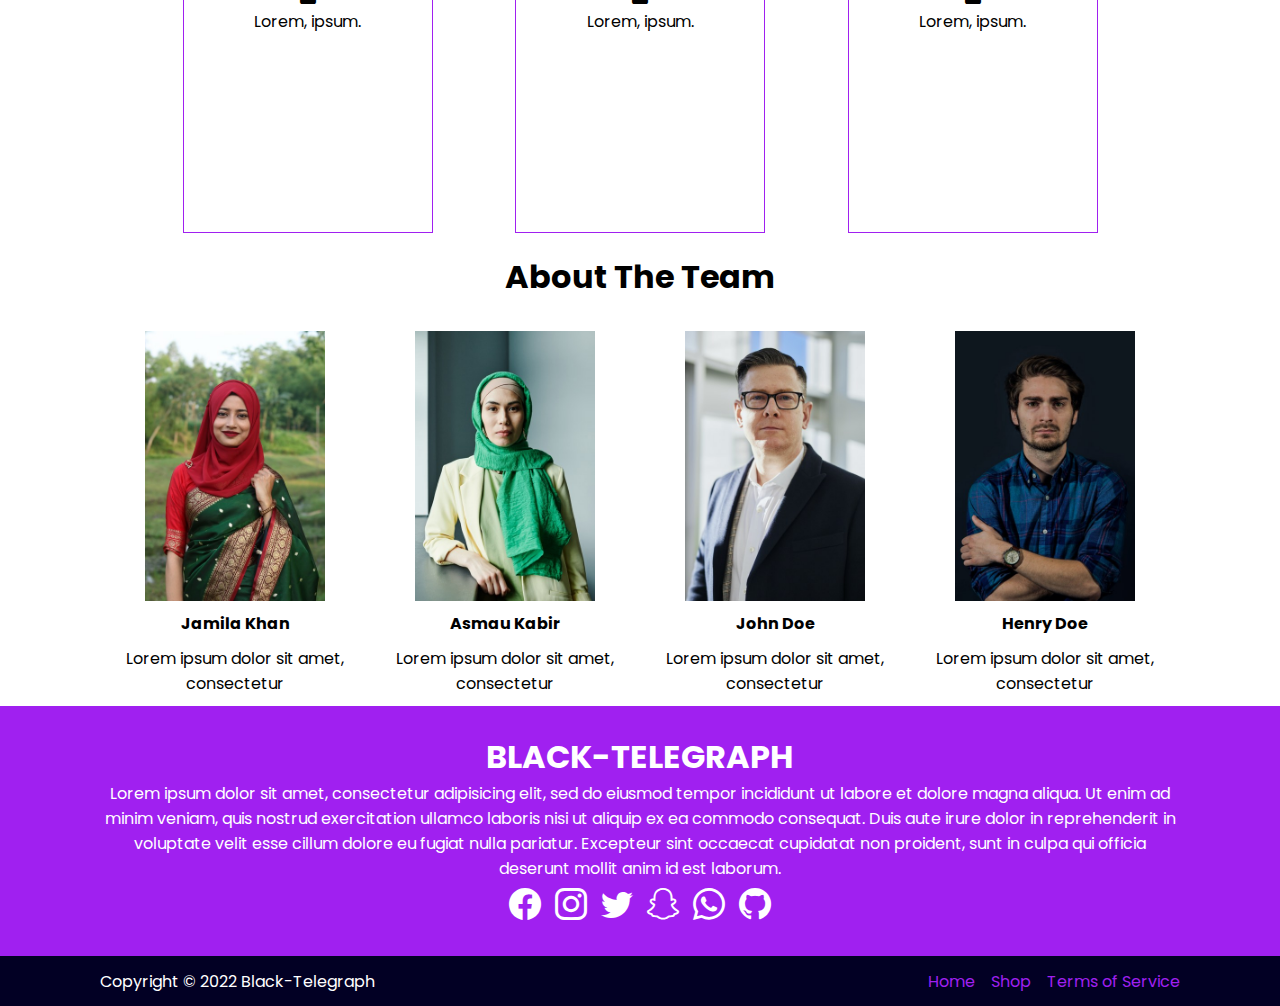
==== commit 55d098ed: "adedd services" ====
--- a/index.html
+++ b/index.html
@@ -42,8 +42,8 @@
 	<!-- main area -->
 	<main>
 		<section class="container">
-			<h2>Features</h2>
-			<section class="container_features">
+			<h2>About</h2>
+			<section class="container_about">
 				<section>
 					<h3>Some text Here</h3>
 					<p>Lorem ipsum dolor sit amet, consectetur adipisicing elit, sed do eiusmod
@@ -93,6 +93,31 @@
 				</section>
 			</section>
 		</section>
+
+		<section class="container">
+			<h2>Services</h2>
+			<section class="services">
+				<section class="service">
+					<span class="icon">
+						<i class="bi bi-arrow-down-right-square-fill"></i>
+					</span>
+					<p>Lorem, ipsum.</p>
+				</section>
+				<section class="service">
+					<span class="icon">
+						<i class="bi bi-arrow-down-right-square-fill"></i>
+					</span>
+					<p>Lorem, ipsum.</p>
+				</section>
+				<section class="service">
+					<span class="icon">
+						<i class="bi bi-arrow-down-right-square-fill"></i>
+					</span>
+					<p>Lorem, ipsum.</p>
+				</section>
+			</section>
+		</section>
+
 		<section class="container">
 			<h2>About The Team</h2>
 			<section class="container_team">
--- a/css/style.css
+++ b/css/style.css
@@ -92,7 +92,7 @@
 	margin: 0 100px;
 }
 
-.container_features {
+.container_about {
 	display: grid;
 	grid-template-columns: 2fr 2fr;
 	grid-column-gap: 100px;
@@ -122,6 +122,20 @@
 	border-radius: 50%;
 }
 
+.services {
+	display: flex;
+	justify-content: space-evenly;
+	align-items: center;
+}
+
+.service {
+	width: 250px;
+	height: 250px;
+	text-align: center;
+	border: 1px solid var(--primary); 
+	
+}
+
 .container_team {
 	display: flex;
     max-width: 100%;    
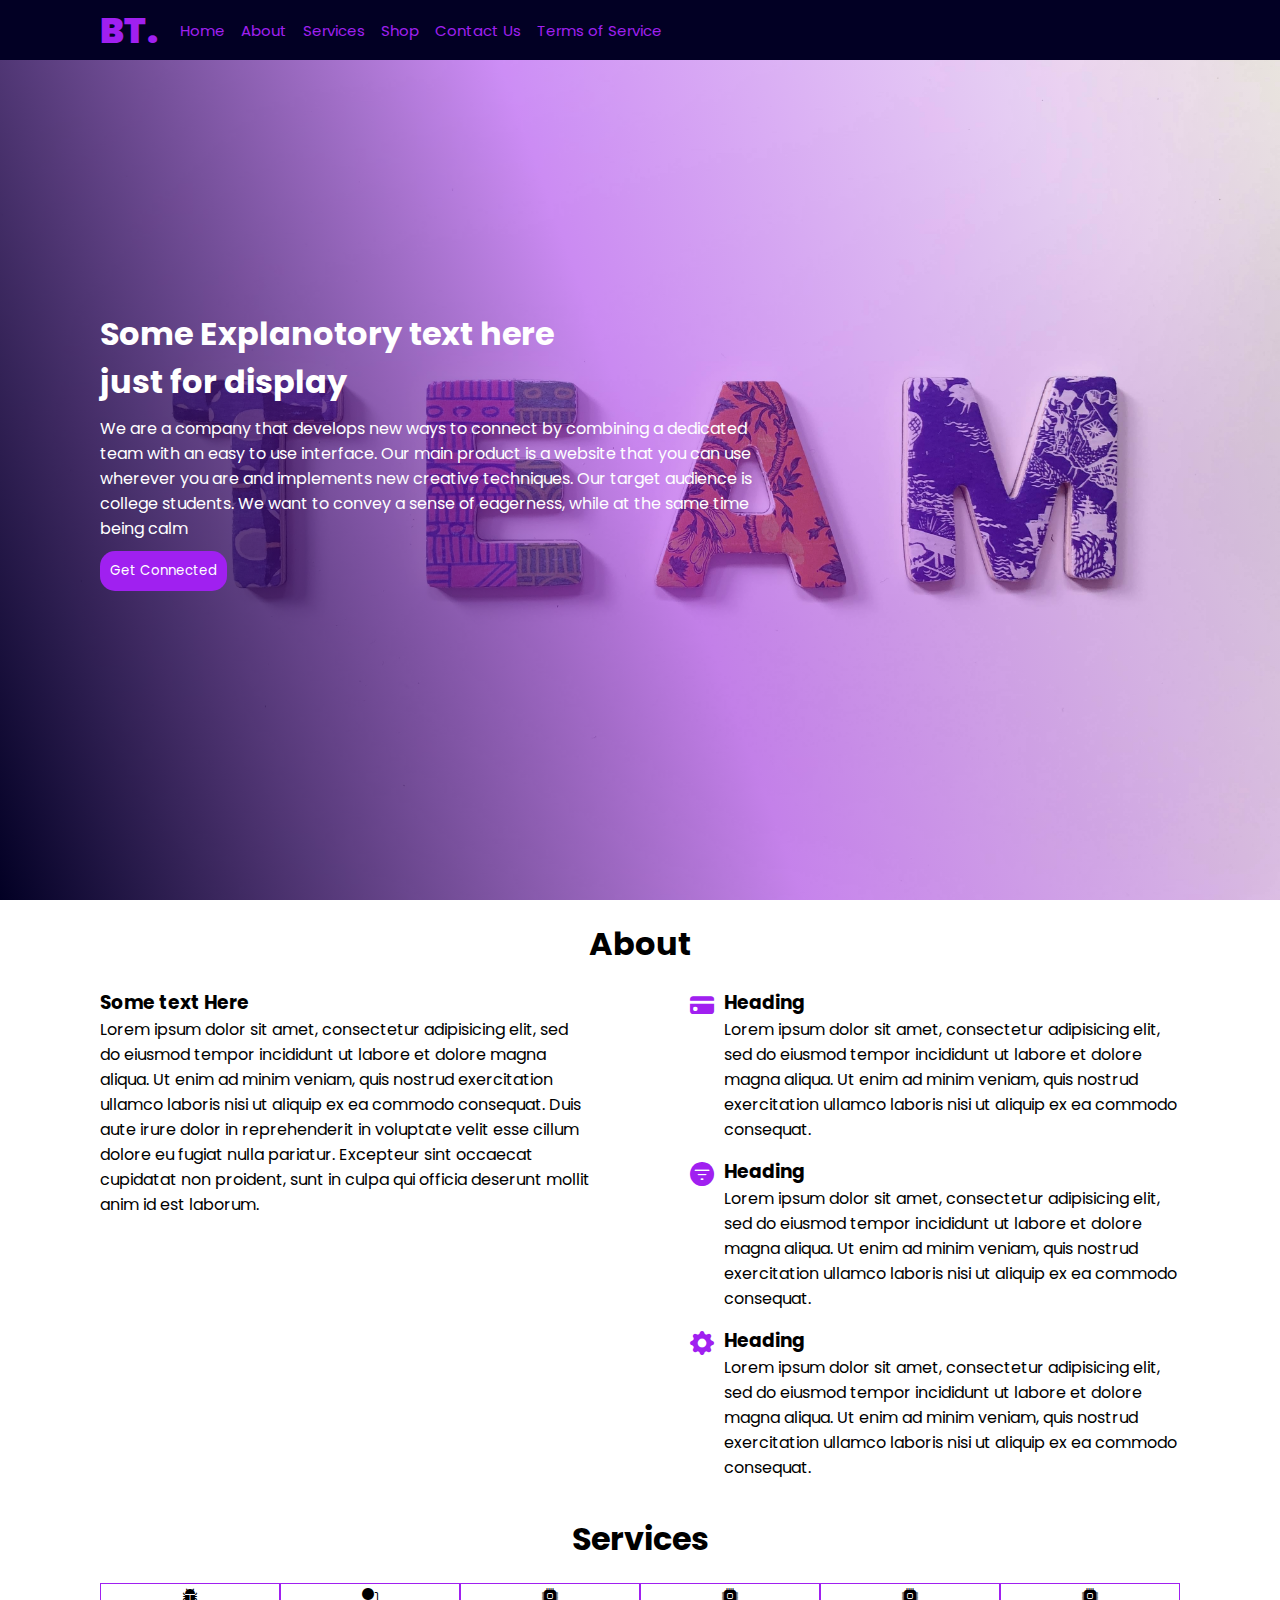
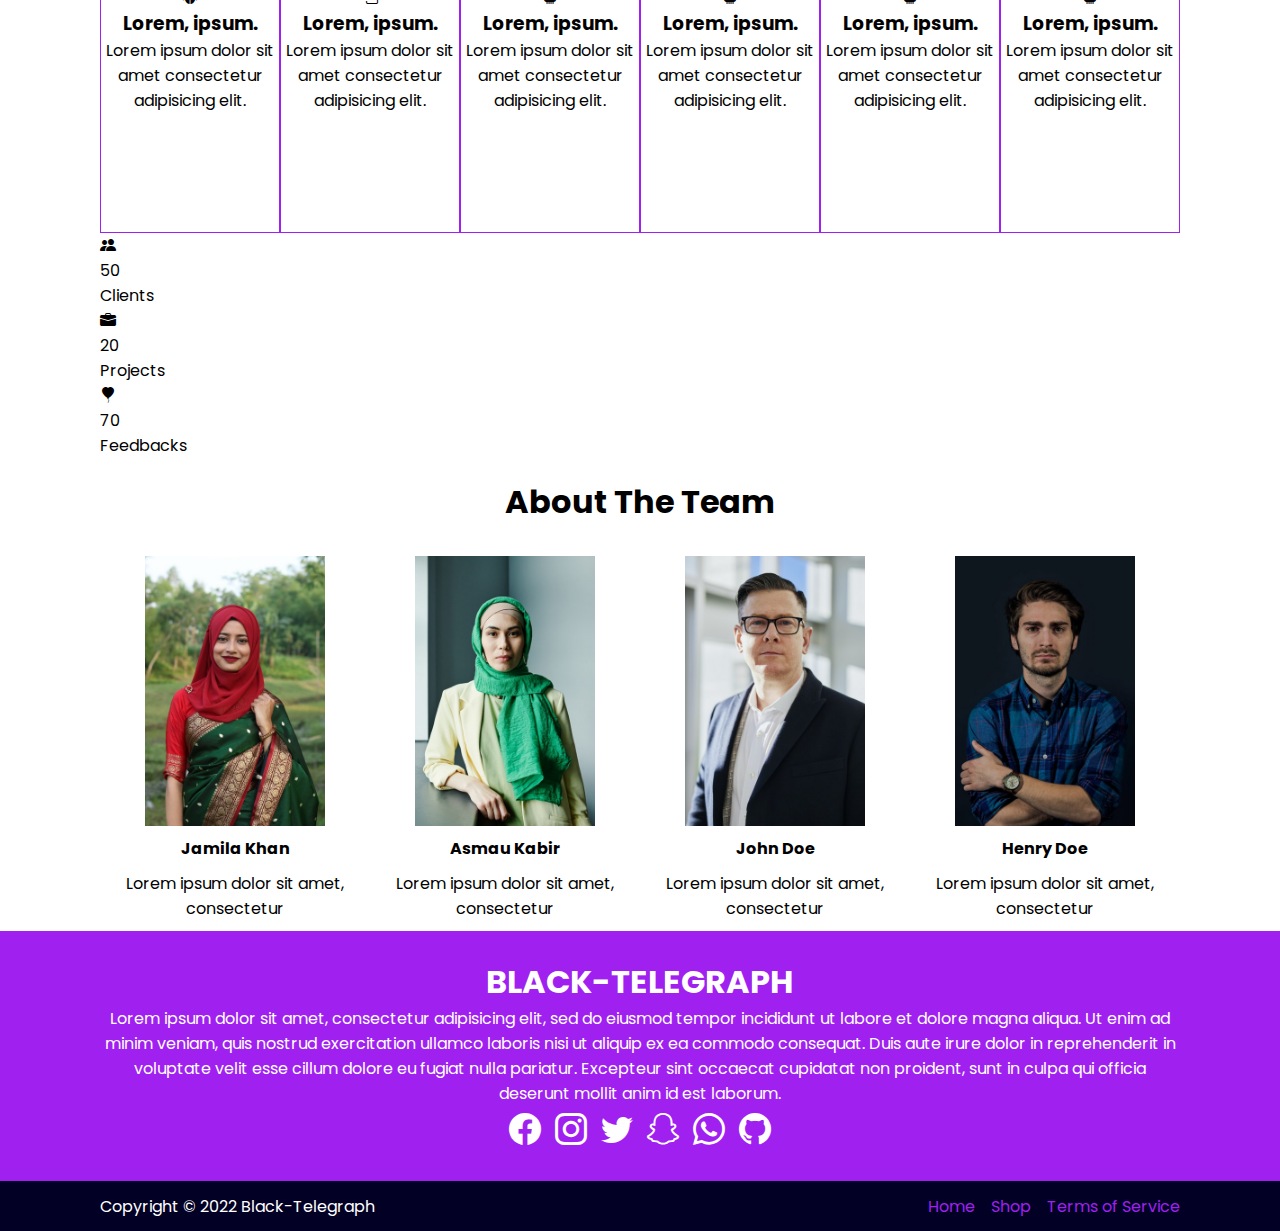
==== commit fc24fe59: "updated services section" ====
--- a/index.html
+++ b/index.html
@@ -21,9 +21,9 @@
 			<a href="#">BT.</a>
 		</section>
 		<ul class="links">
-			<li><a href="#">Home</a></li>
-			<li><a href="#">About</a></li>
-			<li><a href="#">Services</a></li>
+			<li><a href="index.html">Home</a></li>
+			<li><a href="#about">About</a></li>
+			<li><a href="#services">Services</a></li>
 			<li><a href="shop.html">Shop</a></li>
 			<li><a href="contact.html">Contact Us</a></li>
 			<li><a href="terms.html">Terms of Service</a></li>
@@ -41,7 +41,7 @@
 
 	<!-- main area -->
 	<main>
-		<section class="container">
+		<section class="container" id="about">
 			<h2>About</h2>
 			<section class="container_about">
 				<section>
@@ -56,7 +56,7 @@
 				<section>
 					<aside class="content_right">
 						<span class="icon">
-							<i class="bi bi-arrow-down-right-square-fill"></i>
+							<i class="bi bi-credit-card-fill"></i>
 						</span>
 						<article>
 							<h3>Heading</h3>
@@ -68,7 +68,7 @@
 					</aside>
 					<aside class="content_right">
 						<span>
-							<i class="bi bi-arrow-down-right-square-fill"></i>
+							<i class="bi bi-filter-circle-fill"></i>
 						</span>
 						<article>
 							<h3>Heading</h3>
@@ -80,7 +80,7 @@
 					</aside>
 					<aside class="content_right">
 						<span>
-							<i class="bi bi-arrow-down-right-square-fill"></i>
+							<i class="bi bi-gear-fill"></i>
 						</span>
 						<article>
 							<h3>Heading</h3>
@@ -94,31 +94,80 @@
 			</section>
 		</section>
 
-		<section class="container">
+		<section class="container" id="services">
 			<h2>Services</h2>
 			<section class="services">
 				<section class="service">
 					<span class="icon">
-						<i class="bi bi-arrow-down-right-square-fill"></i>
-					</span>
-					<p>Lorem, ipsum.</p>
-				</section>
-				<section class="service">
-					<span class="icon">
-						<i class="bi bi-arrow-down-right-square-fill"></i>
-					</span>
-					<p>Lorem, ipsum.</p>
-				</section>
-				<section class="service">
-					<span class="icon">
-						<i class="bi bi-arrow-down-right-square-fill"></i>
-					</span>
-					<p>Lorem, ipsum.</p>
-				</section>
-			</section>
-		</section>
-
-		<section class="container">
+						<i class="bi bi-bug-fill"></i>
+					</span>
+					<h3>Lorem, ipsum.</h3>
+					<p>Lorem ipsum dolor sit amet consectetur adipisicing elit.</p>
+				</section>
+				<section class="service">
+					<span class="icon">
+						<i class="bi bi-circle-square"></i>
+					</span>
+					<h3>Lorem, ipsum.</h3>
+					<p>Lorem ipsum dolor sit amet consectetur adipisicing elit.</p>
+				</section>
+				<section class="service">
+					<span class="icon">
+						<i class="bi bi-cpu-fill"></i>
+					</span>
+					<h3>Lorem, ipsum.</h3>
+					<p>Lorem ipsum dolor sit amet consectetur adipisicing elit.</p>
+				</section>
+				<section class="service">
+					<span class="icon">
+						<i class="bi bi-cpu-fill"></i>
+					</span>
+					<h3>Lorem, ipsum.</h3>
+					<p>Lorem ipsum dolor sit amet consectetur adipisicing elit.</p>
+				</section>
+				<section class="service">
+					<span class="icon">
+						<i class="bi bi-cpu-fill"></i>
+					</span>
+					<h3>Lorem, ipsum.</h3>
+					<p>Lorem ipsum dolor sit amet consectetur adipisicing elit.</p>
+				</section>
+				<section class="service">
+					<span class="icon">
+						<i class="bi bi-cpu-fill"></i>
+					</span>
+					<h3>Lorem, ipsum.</h3>
+					<p>Lorem ipsum dolor sit amet consectetur adipisicing elit.</p>
+				</section>
+			</section>
+		</section>
+
+		<section class="container counter">
+			<section class="counts">
+				<section class="count">
+					<span class="icon">
+						<i class="bi bi-people-fill"></i>
+					</span>
+					<p>50</p>
+					<p>Clients</p>
+				</section>
+				<section class="count">
+					<span class="icon">
+						<i class="bi bi-briefcase-fill"></i>
+					</span>
+					<p>20</p>
+					<p>Projects</p>
+				</section>
+				<section class="count">
+					<span class="icon">
+						<i class="bi bi-balloon-heart-fill"></i>
+					</span>
+					<p>70</p>
+					<p>Feedbacks</p>
+				</section>
+			</section>
+		</section>
+		<section class="container teams">
 			<h2>About The Team</h2>
 			<section class="container_team">
 				<section class="card">
